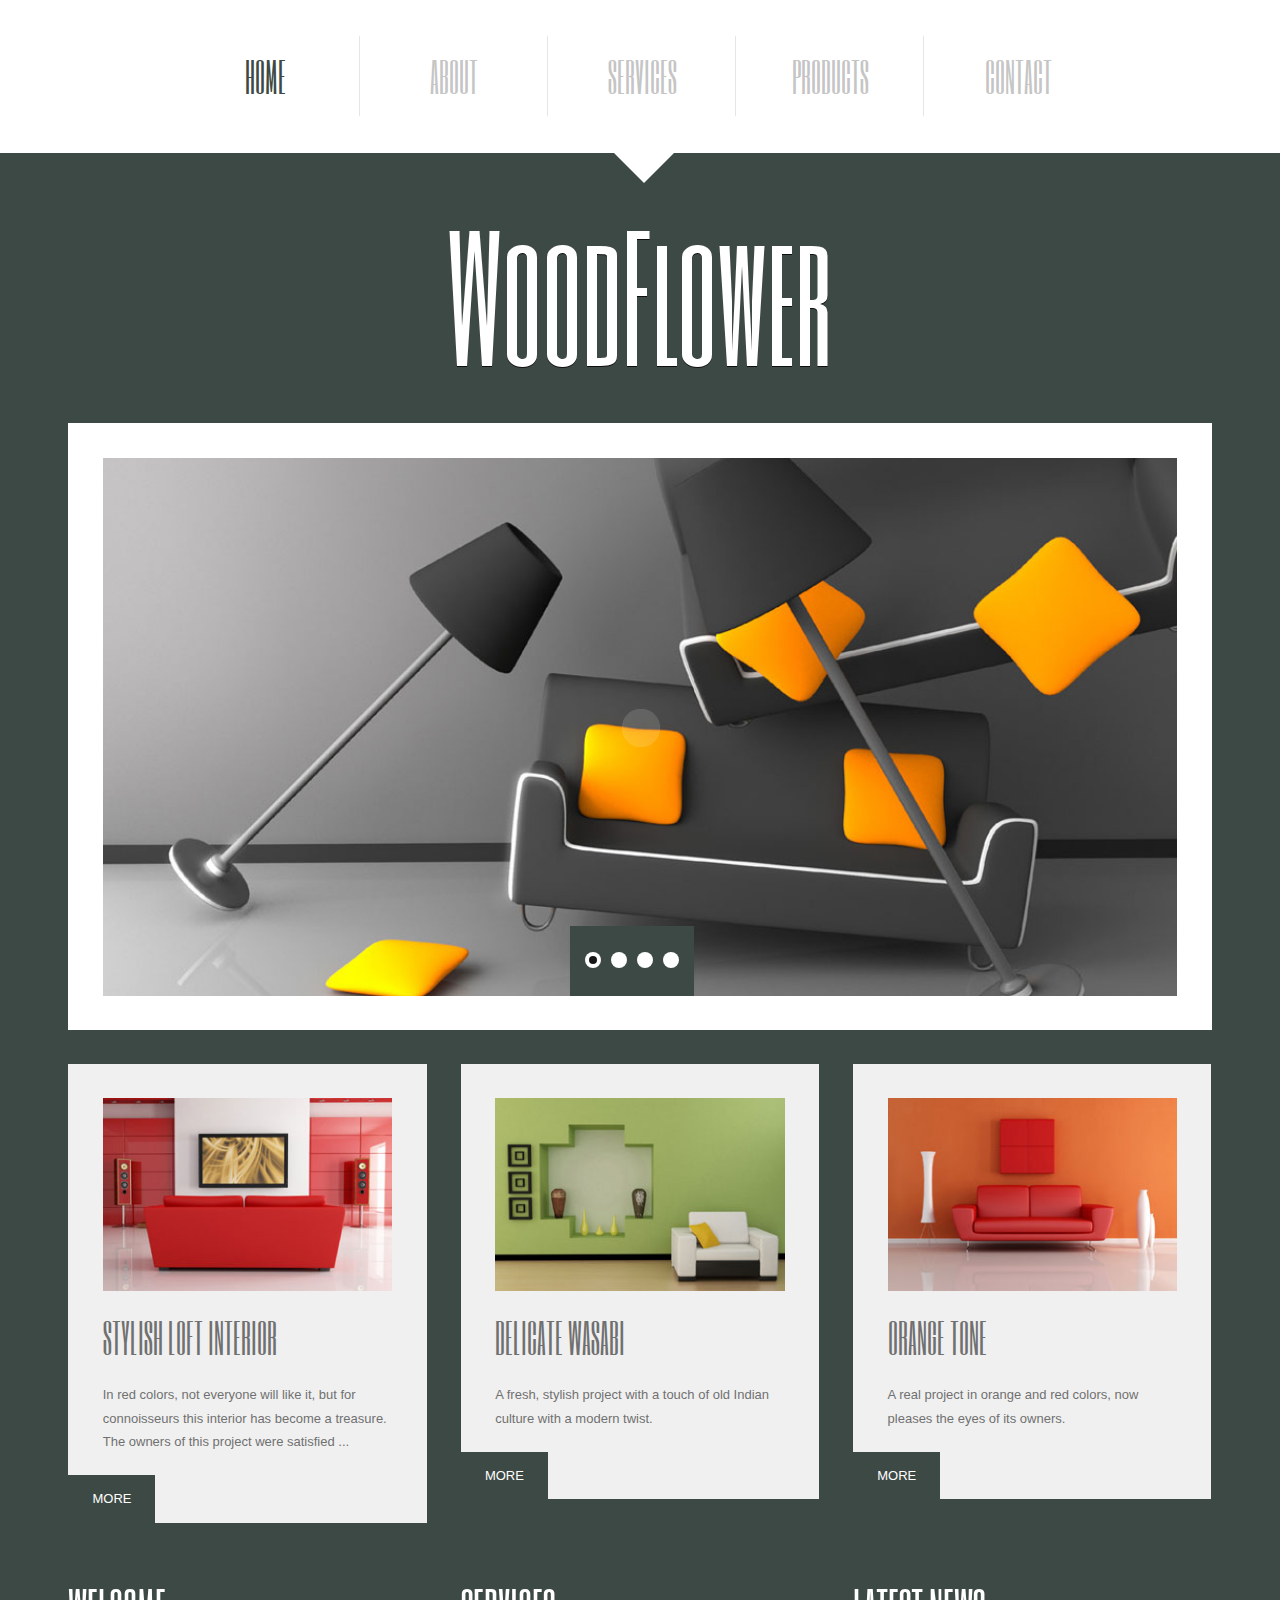
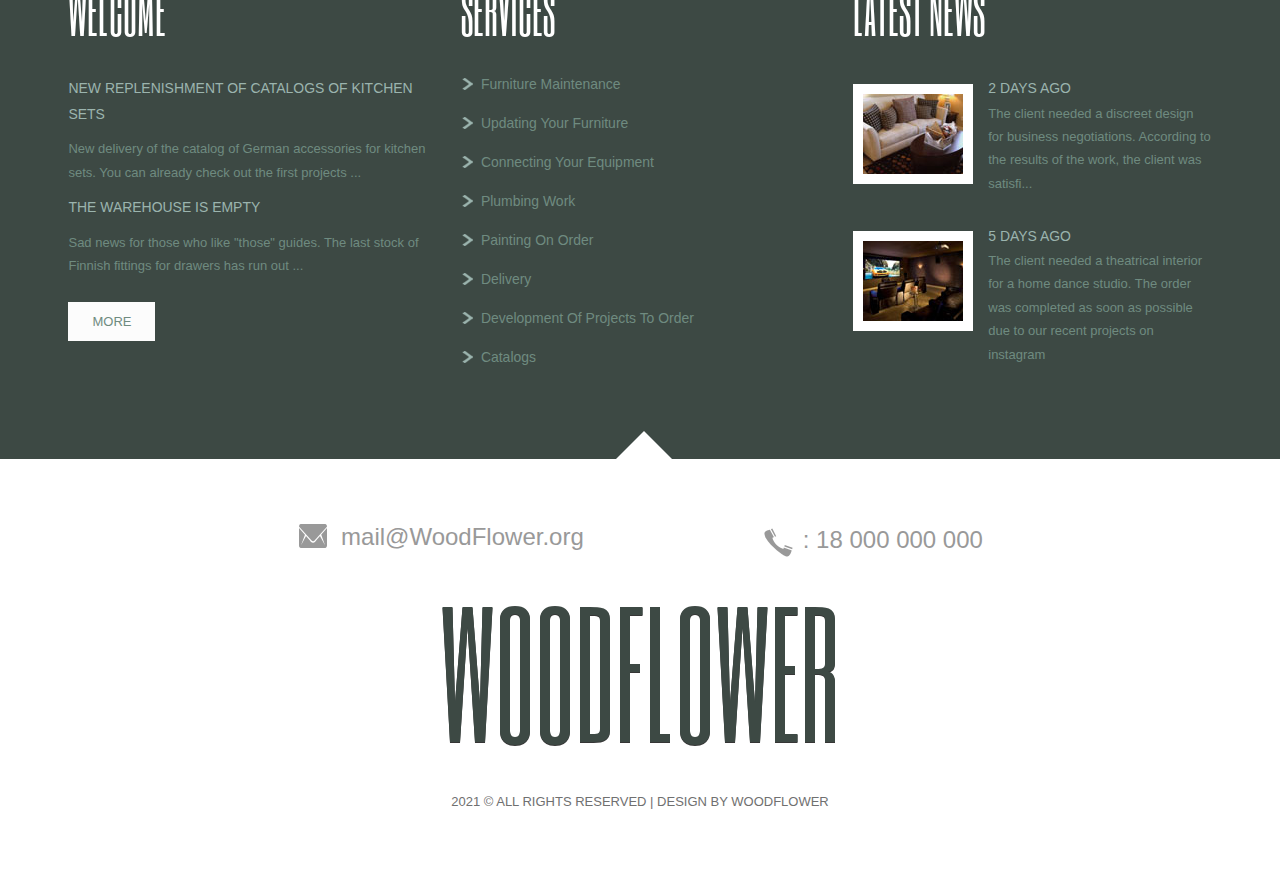
==== index.html @ 599bf4ba "this is first commit" ====
<!DOCTYPE HTML>
<html>
<head>
	<title>WoodFlower Limited</title>
	<meta http-equiv="Content-Type" content="text/html; charset=utf-8" />
<meta name="viewport" content="width=device-width, initial-scale=1, maximum-scale=1">
<link href='https://fonts.googleapis.com/css?family=Six+Caps' rel='stylesheet' type='text/css'>
<link href="style.css" rel="stylesheet" type="text/css" media="all" />
	<link href="camera.css" rel="stylesheet" type="text/css" media="all" />
	<script type='text/javascript' src='jquery.min.js'></script>
    <script type='text/javascript' src='jquery.mobile.customized.min.js'></script>
    <script type='text/javascript' src='jquery.easing.1.3.js'></script> 
    <script type='text/javascript' src='camera.min.js'></script> 
     <script>
		jQuery(function(){
			
			jQuery('#camera_wrap_1').camera({
				thumbnails: true
			});

			jQuery('#camera_wrap_2').camera({
				height: '400px',
				loader: 'bar',
				pagination: false,
				thumbnails: true
			});
		});
	 
	</script>
</head>
<body>
<div class="header_menu">
<div class="main_top">
<div class="wrap">
<div class="wrapper">
	<div class="cssmenu">
		<ul>
		   <li class="active"><a href="index.html"><span>Home</span></a></li>
		      <li><a href="about.html"><span>About</span></a></li>      
		   <li class="last"><a href="service.html"><span>Services</span></a></li>
		   <li class="last"><a href="product.html"><span>Products</span></a></li>
		   <li class="last"><a href="contact.html"><span>Contact</span></a></li>
		 <div class="clear"></div>
		 </ul>
	</div>
</div>
</div>
</div>
</div>
<div class="main">
<div class="wrap">
<div class="wrapper">
	<div class="logo">
		<h1><a href="index.html">WoodFlower</a></h1>
	</div>
	<div class="slider">
	<div class="fluid_container">
        <div class="camera_wrap camera_azure_skin" id="camera_wrap_1">
            <div data-thumb="slider1.jpg" data-src="slider1.jpg">
            </div>
            <div data-thumb="slider2.jpg" data-src="slider2.jpg">
            </div>
            <div data-thumb="slider3.jpg" data-src="slider3.jpg">
            </div>
            <div data-thumb="slider4.jpg" data-src="slider4.jpg">
            </div>            
             </div>
         <div class="clear"></div>
	</div>
	
	<div class="clear"></div>
	</div>
			<div class="grids_of_3">
				<div class="grid_1_of_3 images_1_of_3">
					  <img src="pic1.jpg">
					  <h3>Stylish loft interior </h3>
					  <p>In red colors, not everyone will like it, but for connoisseurs this interior has become a treasure. The owners of this project were satisfied ...</p>
				     <div class="button"><span><a href="details.html">More</a></span></div>
				</div>
				<div class="grid_1_of_3 images_1_of_3">
					  <img src="pic2.jpg">
					  <h3>Delicate wasabi</h3>
					  <p>A fresh, stylish project with a touch of old Indian culture with a modern twist.</p>
				     <div class="button"><span><a href="details.html">More</a></span></div>
				</div>
				<div class="grid_1_of_3 images_1_of_3">
					  <img src="pic3.jpg">
					  <h3>Orange tone </h3>
					  <p>A real project in orange and red colors, now pleases the eyes of its owners.</p>
				     <div class="button"><span><a href="details.html">More</a></span></div>
				</div>
				<div class="clear"></div>
			</div>
			<div class="cols_of_3">
				<div class="col_1_of_3 span_1_of_3">
					<h3>welcome</h3>
					<div class="text_s">
					<span>NEW REPLENISHMENT OF CATALOGS OF KITCHEN SETS</span>
					<p class="top">New delivery of the catalog of German accessories for kitchen sets. You can already check out the first projects ...</p>
					</div>
					<div class="text_s1">
					<span>THE WAREHOUSE IS EMPTY</span>
					<p class="top">Sad news for those who like "those" guides. The last stock of Finnish fittings for drawers has run out ...</p>
					</div>
					 <div class="read_more"><a href="details.html" class="btn">More</a></div>		
				</div>
				<div class="col_1_of_3 span_1_of_3">
					<h3>services</h3>
					<div class="text_nav">
						<ul>
							<li><a href="">Furniture maintenance</a></li>
							<li><a href="">Updating your furniture</a></li>
							<li><a href="">Connecting your equipment</a></li>
							<li><a href="">Plumbing work</a></li>
							<li><a href="">Painting on order</a></li>
							<li><a href="">Delivery</a></li>
							<li><a href="">Development of projects to order</a></li>
							<li><a href="">Catalogs</a></li>
					    </ul>
					</div>
				</div>
				<div class="col_1_of_3 span_1_of_3">
					<h3>latest news</h3>
					<div class="text_s">
					<div class="text_img">
					<a href=""><img src="art-pic1.jpg" alt=""></a>
					</div>
					<div class="text_para">
						<span>2 days ago</span>
						<p>The client needed a discreet design for business negotiations. According to the results of the work, the client was satisfi...</p>
					</div>
					<div class="clear"></div>
					</div>
					<div class="text_s">
					<div class="text_img">
					<a href=""><img src="art-pic2.jpg" alt=""></a>
					</div>
					<div class="text_para">
						<span>5 days ago</span>
						<p>The client needed a theatrical interior for a home dance studio. The order was completed as soon as possible due to our recent projects on instagram</p>
					</div>
					<div class="clear"></div>
					</div>
				</div>
				<div class="clear"></div>
			</div>
</div>
</div>
</div>
<div class="footer_bg">
<div class="main_top1">
<div class="wrap">
<div class="wrapper">
	<div class="footer">
		<ul class="f_nav">
			<li><a href="#">mail@WoodFlower.org</a></li>
		</ul>
		<div class="f_call">
			<h3>: 	18 000 000 000</h3>
		</div>
		<div class="clear"></div>
		<h2><a href="index.html">WoodFlower</a></h2>
		<div class="copy">
						<p class="w3-link">2021 © All Rights Reserved | Design by WoodFlower</p>

		</div>
	</div>
</div>
<div class="clear"></div>
</div>
</div>
</div>
</body>
</html>
---- style.css ----
html,body,div,span,applet,object,iframe,h1,h2,h3,h4,h5,h6,p,blockquote,pre,a,abbr,acronym,address,big,cite,code,del,dfn,em,img,ins,kbd,q,s,samp,small,strike,strong,sub,sup,tt,var,b,u,i,dl,dt,dd,ol,nav ul,nav li,fieldset,form,label,legend,table,caption,tbody,tfoot,thead,tr,th,td,article,aside,canvas,details,embed,figure,figcaption,footer,header,hgroup,menu,nav,output,ruby,section,summary,time,mark,audio,video{margin:0;padding:0;border:0;font-size:100%;font:inherit;vertical-align:baseline;}
article, aside, details, figcaption, figure,footer, header, hgroup, menu, nav, section {display: block;}
ol,ul{list-style:none;margin:0;padding:0;}
blockquote,q{quotes:none;}
blockquote:before,blockquote:after,q:before,q:after{content:'';content:none;}
table{border-collapse:collapse;border-spacing:0;}
a{text-decoration:none;}
.txt-rt{text-align:right;}
.txt-lt{text-align:left;}
.txt-center{text-align:center;}
.float-rt{float:right;}
.float-lt{float:left;}
.clear{clear:both;}
.pos-relative{position:relative;}
.pos-absolute{position:absolute;}
.vertical-base{	vertical-align:baseline;}
.vertical-top{	vertical-align:top;}
.underline{	padding-bottom:5px;	border-bottom: 1px solid #eee; margin:0 0 20px 0;}
nav.vertical ul li{	display:block;}
nav.horizontal ul li{	display: inline-block;}
img{max-width:100%;}

body {
	font-family: Arial, Geneva,Helvetica, sans-serif;
	font-size: 100%;
}
.wrap{
	margin:0 auto;
	width:80%;
}
.wrapper{
	padding: 3%;
}
h2.style{
	text-transform: uppercase;
	font-family: 'Six Caps', sans-serif;
	font-size: 2.5em;
	color: #707070;
}
.para {
	font-size: 0.8125em;
	line-height: 1.8em;
	color: #707070;
}
.header_menu{
 	background: #ffffff;
}
.cssmenu {
	text-align:center;
}
.cssmenu > ul > li {
  display:inline-block;
  position: relative;
  width: 16.3333%;
  border-right:1px solid #e1e6e9;
  margin-right: -4px;
}
.cssmenu > ul > li.active a{
	color:#3d4944;
}
.cssmenu > ul > li:nth-child(5){
	border-right:none;
}
.cssmenu > ul > li span img {
	vertical-align: middle;
}
.cssmenu > ul > li > a {
	text-transform: uppercase;
	display: block;
	font-family: 'Six Caps', sans-serif;
	font-size: 2.5em;
	color: #C5C5C5;
	padding: 14px 24px;
	-webkit-transition: color .15s;
	-moz-transition: color .15s;
	-o-transition: color .15s;
	transition: color .15s;
}
.cssmenu > ul > li > a:hover {
	-webkit-transition: 0.9s;
	-moz-transition: 0.9s;
	-o-transition: 0.9s;
	transition: 0.9s;
	color: #3d4944;
}
.main_top{
	position:relative;
}
.main_top:before{
	content: '';
	position: absolute;
	width: 0;
	height: 0;
	border: 30px solid #FFFFFF;
	border-bottom: 0 solid rgba(0, 0, 0, 0)!important;
	border-right: 30px solid rgba(0, 0, 0, 0)!important;
	border-left: 30px solid rgba(0, 0, 0, 0)!important;
	left: 48%;
	top: 100%;
}
.main{
	background:#3d4944;
}
.logo{
	text-align:center;
}
.logo h1 a{
	font-size: 10em;
	color: #ffffff;
	font-family: 'Six Caps', sans-serif;
	text-shadow: 0 1px 0 rgb(14, 14, 14);	
}
.slider{
	margin-top:2%;
	padding: 3%;
	background: #ffffff;
}
.grids_of_3{
	display: block;
}
.grid_1_of_3{
	float:left;
	margin:3% 0 3% 3%;
	background: #F0F0F0;
	position: relative;
}
.grid_1_of_3:first-child { 
	margin-left: 0; 
} 
.images_1_of_3 {
	width: 25.333333%;
	padding:3%; 
}
.images_1_of_3  img {
	max-width:100%;
	display:block;
}
.images_1_of_3  h3{
	text-transform: uppercase;
	font-family: 'Six Caps', sans-serif;
	font-size: 2.5em;
	color: #707070;
	margin: 0.5em 0;
}
.images_1_of_3  p  {
	font-size:0.8125em;
	line-height: 1.8em; 	
	color: #707070;
}
.images_1_of_3 .button{
	display: block;
	margin-top: 12%;
}
.images_1_of_3 .button a{
	background: #3d4944;
	position: absolute;
	bottom: 0;
	left:0;
	padding: 12px 24px;
	text-transform: uppercase;
	letter-spacing: 0px;
	font-size: 0.8125em;
	color:#ffffff;
	line-height:1.8em;
	-webkit-transition: all 0.3s;
	-moz-transition: all 0.3s;
	-o-transition: all 0.3s;
	transition: all 0.3s;	
}
.images_1_of_3 .button a:hover{
	background: #38423E;
	text-decoration:none; 
}

.cols_of_3{
	padding-bottom: 4%;
}
.col_1_of_3{
	display: block;
	float:left;
	margin-left: 3%;
}
.col_1_of_3:first-child { margin-left: 0; }
.span_1_of_3 {
	width: 31.333333%;
}
.span_1_of_3  h3{
	text-transform: uppercase;
	font-family: 'Six Caps', sans-serif;
	font-size: 3.5em;
	color: #FFFFFF;
	margin: 0.3em 0;
}
.span_1_of_3 span{
	font-size: 0.8725em;
	line-height: 1.8em;
	color: #9BB4AE;
	text-transform:uppercase;
}
.span_1_of_3  p  {
	font-size: 0.8125em;
	line-height: 1.8em;
	color: #6F8B80;
}
.span_1_of_3 p.top{
	margin-top: 3%;
}
.text_s {
	margin-top: 8%;
}
.text_s1{
	margin-top: 3%;
}
.text_nav{
	margin-top: 3%;
}
.text_nav ul li:before{
	vertical-align: middle;
	content: url('marker.png');
	display: inline-block;
	margin: 1px 8px 0 0;
}
.text_nav ul li a{
	font-size: 0.8725em;
	line-height: 2.8em;
	color: #6F8B80;
	text-transform: capitalize;
}
.text_nav ul li a:hover{
	color: #9BB4AE;
}
.text_img{
	float: left;
	width: 30.33333%;
	margin: 2% 3% 0 0;
}
.text_para{
	float: right;
	width: 62.33333%;
}
.text_img img{
	padding: 10px;
	background: #ffffff;
}
.text_img img:hover{
	-webkit-transition: all 0.3s;
	-moz-transition: all 0.3s;
	-o-transition: all 0.3s;
	transition: all 0.3s;
	background: #9BB4AE;
}
.read_more {
	display: inline-block;
	margin-top: 2em;
}
.btn{
	background: #FCFCFC;
	padding: 12px 24px;
	text-transform: uppercase;
	letter-spacing: 0px;
	font-size: 0.8125em;
	color: #6F8B80;
	line-height: 1.8em;
}
.btn:hover{
	-webkit-transition: all 0.3s;
	-moz-transition: all 0.3s;
	-o-transition: all 0.3s;
	transition: all 0.3s;
	background:#6F8B80;
	color: #ffffff;
}
.btn1{
	background:#6F8B80;
	padding: 12px 24px;
	text-transform: uppercase;
	letter-spacing: 0px;
	font-size: 0.8125em;
	color: #ffffff;
	line-height: 1.8em;
}
.btn1:hover{
	-webkit-transition: all 0.3s;
	-moz-transition: all 0.3s;
	-o-transition: all 0.3s;
	transition: all 0.3s;
	background: #5A6D65;
	color: #ffffff;
}
.footer_bg{
	background: #ffffff;
}
.main_top1{
	position:relative;
}
.main_top1:before{
	content: '';
	position: absolute;
	width: 0;
	height: 0;
	border: 30px solid #FFFFFF;
	border-top: 0px solid rgba(0, 0, 0, 0)!important;
	border-right: 30px solid rgba(0, 0, 0, 0)!important;
	border-left: 30px solid rgba(0, 0, 0, 0)!important;
	left: 48%;
	top: -7%;
}
.footer{
	width: 60%;
	margin: 0 auto;
	text-align:center;
	padding: 2% 0;
}
.f_nav{
	float: left;
}
.f_nav li{
	display: inline-flex;
}
.f_nav li:before{
	vertical-align: middle;
	content: url('mail.png');
	margin: 1px 8px 0 0;
}
.f_nav li a{
	padding: 4px;
	font-size: 1.5em;
	color: #999999;
	display: block;
}
.f_nav li a:hover{
	color:#3d4944;
	-webkit-transition: 0.9s;
	-moz-transition: 0.9s;
	-o-transition: 0.9s;
	transition: 0.9s;
}
.f_call{
	float: right;
}
.f_call h3:before{
	display: inline-block;
	vertical-align: middle;
	content: url('call.png');
	margin: 8px 8px 0 0;
}
.f_call h3 {
	font-size:1.5em;
	color: #999999;
	text-transform: uppercase;
}
.footer h2 a{
	font-family: 'Six Caps', sans-serif;
	font-size: 10em;
	color:#3d4944;
	letter-spacing: -0px;
	text-transform: uppercase;
	text-shadow: 0 1px 0 #363636;
}
.footer h2 a:hover{
	color: #282E2C;
	-webkit-transition: 0.9s;
	-moz-transition: 0.9s;
	-o-transition: 0.9s;
	transition: 0.9s;
}
.copy{
	margin-top: 2%;
}
.copy p{
	line-height:1.8em;
	color: #707070;
	font-size: 0.8125em;
	text-transform: uppercase;
}
.copy p a{
	color:#3d4944;
}
.copy p a:hover{
	color: #707070;
	-webkit-transition: 0.9s;
	-moz-transition: 0.9s;
	-o-transition: 0.9s;
	transition: 0.9s;
}
.main1 {
	background: #ffffff;
	padding: 3%;
	margin-bottom: 3%;
}
.about{
	margin-top: 2%;
}
.cont-grid {
	float: left;
	width: 61.33%;
	margin-left: 2.33%;
}
.cont-grid span{
	font-size: 1.5em;
	color: #6F8B80;
	text-transform: capitalize;
}
.abt-para p{
	margin-top: 2%;
}
.cont-grid-img{
	width: 36.33%;
	float:left;
}
.about-p{
	margin-top:20px;
}
.ser-main{
	float: left;
}
.ser-grid{
	float:right;
}
.ser-grid-list:nth-last-child(2){
	margin-right: 0;
}
.ser-grid-list{
	float: left;
	width: 21.33333%;
	margin-right: 4%;
}
.ser-grid-list h5{
	font-size: 1.5em;
	color: #6F8B80;
	text-transform: capitalize;
}
.ser-grid-list img{
	margin-top:15px;
}
.ser-grid-list p{
	margin: 8% 0 0;
}
.ser-para {
	margin: 2% 0;
}
.image.group{
	margin-top: 3%;
}
.grid {
	display: block;
	float:left;
	margin-left: 3%;
}
.grid:first-child { margin-left: 0; }

.images_3_of_1 {
	width:30.33333%;
}
.span_2_of_3{
	padding:0;
	width: 66.33333%;
}
.images_3_of_1  img {
	max-width:100%;
	display:block;
}
.span_2_of_3  p  {
	padding:0.3em 0;
}
.col{
	display: block;
}
.contact_info{
	float: left;
	width: 60.33333%;
}
.company_address {
	float: right;
	margin-left: 4%;
	width: 35.3333%;
}
.col.span_1_of_2 h2{
	margin-bottom: 4%;
}
.contact-form{
	position:relative;
	margin-top: 2%;
}
.contact-form div{
	padding:5px 0;
}
.contact-form span{
	color:#777777;
	display:block;
	font-size: 0.8725em;
	padding-bottom:5px;
}
.company_address p{
	padding:2px 0;
	color: #707070;
	font-size: 0.8725em;
	line-height: 1.8em;
}
.company_address p span{
	color:#3d4944;
	cursor:pointer;
}
.company_address p span:hover{
	color: #707070;
	-webkit-transition:0.5s;
	-moz-transition:0.5s;
	-o-transition:0.5s;
	transition:0.5s;
}
.map{
	margin: 2% 0;
}
.contact-form input[type="text"],.contact-form textarea{
	font-family: Arial, Geneva,Helvetica, sans-serif;
	font-size:0.8725em;
	color: #555;
	padding: 8px;
	display: block;
	width: 98%;
	background: #FFFFFF;
	border: 1px solid #E0E0E0;
	outline: none;
	-webkit-appearance: none;
}
.contact-form textarea{
	resize:none;
	height:120px;		
}
.contact-form input[type="text"]:focus,.contact-form textarea:focus{
	-webkit-transition: 0.9s;
	-o-transition: 0.9s;
	-moz-transition: 0.9s;
	transition: 0.9s;
	border: 1px solid rgba(117, 95, 165, 0.05);
	box-shadow: 0px 1px 4px #C2C2C2;
	-webkit-box-shadow: 0px 1px 4px #C2C2C2;
	-moz-box-shadow:0px 1px 2px #B2A4D3;
	-o-box-shadow:0px 1px 4px #C2C2C2;
}
.contact-form input[type="submit"]{
	cursor:pointer;
	background: #6F8B80;
	padding: 12px 24px;
	text-transform: uppercase;
	font-size: 0.8125em;
	color: #ffffff;
	line-height: 1.8em;
	letter-spacing:1px;
	outline: none;	
	border: none;
	-webkit-appearance: none;
}
.contact-form input[type="submit"]:hover{
	-webkit-transition: all 0.3s;
	-moz-transition: all 0.3s;
	-o-transition: all 0.3s;
	transition: all 0.3s;
	background: #5A6D65;
	color: #ffffff;
}
.det_pic{
	margin:2% 0;
}
.page{
	padding:10% 0;
	text-align:center;
}
.page h3{
	font-size: 12em;
	color: #3d4944;
}
@media only screen and (max-width: 1280px) {
	.wrap{
		width:95%;
	}
}
@media only screen and (max-width: 1024px) {
	.wrap{
		width:95%;
	}
	.images_1_of_3 h3 {
		font-size: 2em;
	}
	.span_1_of_3 h3 {
		font-size: 2em;
	}
	.text_img img {
		padding: 5px;
	}
}
@media only screen and (max-width: 800px) {
	.wrap{
		width:95%;
	}
	.images_1_of_3 {
		width: 94.333333%;
	}
	.span_1_of_3 {
		width: 99.333333%;
	}
	.col_1_of_3 {
		margin-left: 0%;
	}
	.grid_1_of_3 {
		margin: 3% 0 3% 0%;
	}
	.text_s {
		margin-top: 0%;
	}
	.text_img {
		float: left;
		width: 16.33333%;
		margin: 1% 3% 0 0;
	}
	.text_para {
		width: 80.33333%;
	}
	.cssmenu > ul > li a{
		padding:8px 16px;
	}
}
@media only screen and (max-width: 640px){
	.wrap{
		width:95%;
	}
	.cont-grid-img {
		width: 100%;
	}
	.cont-grid {
		width: 100%;
		margin-left: 0%;
	}
	.ser-grid-list {
		width: 44.33333%;
		margin-bottom: 4%;
	}
	.cssmenu > ul > li {
		width: 16.3333%;
		margin-right: 0px;
	}
	.cssmenu > ul > li a{
		font-size:0.8975em;
		padding:8px 0px;
		font-family: Arial, Geneva,Helvetica, sans-serif;
	}
}
@media only screen and (max-width: 480px) {
	.wrap{
		width:95%;
	}
	.company_address {
		float: none;
		margin-left: 0;
		width: 99.3333%;
	}
	.contact_info {
		float: none;
		width: 100%;
	}
	.contact-form input[type="text"], .contact-form textarea {
		width: 94%;
	}
	.logo h1 a {
		font-size: 8em;
	}
	.footer h2 a {
		font-size: 6em;
	}
	.cssmenu > ul > li a{
		font-size:0.8725em;
		padding:8px 0px;
		text-transform: capitalize;
	}
}
@media only screen and (max-width: 320px) {
	.wrap{
		width:95%;
	}
	.cssmenu {
		text-align:left;
	}
	.footer {
		width:100%;
		margin: 0;
		text-align: left;
		padding: 0% 0;
	}
	.logo h1 a {
		font-size: 6em;
	}
	.footer h2 a {
		font-size: 4em;
	}
}
---- camera.css ----
.camera_wrap a, .camera_wrap img, 
.camera_wrap ol, .camera_wrap ul, .camera_wrap li,
.camera_wrap table, .camera_wrap tbody, .camera_wrap tfoot, .camera_wrap thead, .camera_wrap tr, .camera_wrap th, .camera_wrap td
.camera_thumbs_wrap a, .camera_thumbs_wrap img, 
.camera_thumbs_wrap ol, .camera_thumbs_wrap ul, .camera_thumbs_wrap li,
.camera_thumbs_wrap table, .camera_thumbs_wrap tbody, .camera_thumbs_wrap tfoot, .camera_thumbs_wrap thead, .camera_thumbs_wrap tr, .camera_thumbs_wrap th, .camera_thumbs_wrap td {
	background: none;
	border: 0;
	font: inherit;
	font-size: 100%;
	margin: 0;
	padding: 0;
	vertical-align: baseline;
	list-style: none
}
.camera_wrap {
	display: none;
	float: left;
	position: relative;
	z-index: 0;
}
.camera_wrap img {
	max-width: none!important;
}
.camera_fakehover {
	height: 100%;
	min-height: 60px;
	position: relative;
	width: 100%;
	z-index: 1;
}
.camera_wrap {
	width: 100%;
}
.camera_src {
	display: none;
}
.cameraCont, .cameraContents {
	height: 100%;
	position: relative;
	width: 100%;
	z-index: 1;
}
.cameraSlide {
	bottom: 0;
	left: 0;
	position: absolute;
	right: 0;
	top: 0;
	width: 100%;
}
.cameraContent {
	bottom: 0;
	display: none;
	left: 0;
	position: absolute;
	right: 0;
	top: 0;
	width: 100%;
}
.camera_target {
	bottom: 0;
	height: 100%;
	left: 0;
	overflow: hidden;
	position: absolute;
	right: 0;
	text-align: left;
	top: 0;
	width: 100%;
	z-index: 0;
}
.camera_overlayer {
	bottom: 0;
	height: 100%;
	left: 0;
	overflow: hidden;
	position: absolute;
	right: 0;
	top: 0;
	width: 100%;
	z-index: 0;
}
.camera_target_content {
	bottom: 0;
	left: 0;
	overflow: hidden;
	position: absolute;
	right: 0;
	top: 0;
	z-index: 2;
}
.camera_target_content .camera_link {
	display: block;
	height: 100%;
	text-decoration: none;
}
.camera_loader {
    background: #fff url(camera-loader.gif) no-repeat center;
	background: rgba(255, 255, 255, 0.9) url(camera-loader.gif) no-repeat center;
	border: 1px solid #ffffff;
	-webkit-border-radius: 18px;
	-moz-border-radius: 18px;
	border-radius: 18px;
	height: 36px;
	left: 50%;
	overflow: hidden;
	position: absolute;
	margin: -18px 0 0 -18px;
	top: 50%;
	width: 36px;
	z-index: 3;
}
.camera_bar {
	bottom: 0;
	left: 0;
	overflow: hidden;
	position: absolute;
	right: 0;
	top: 0;
	z-index: 3;
}
.camera_thumbs_wrap.camera_left .camera_bar, .camera_thumbs_wrap.camera_right .camera_bar {
	height: 100%;
	position: absolute;
	width: auto;
}
.camera_thumbs_wrap.camera_bottom .camera_bar, .camera_thumbs_wrap.camera_top .camera_bar {
	height: auto;
	position: absolute;
	width: 100%;
}
.camera_nav_cont {
	height: 65px;
	overflow: hidden;
	position: fixed;
	right: 9px;
	top: 15px;
	width: 120px;
	z-index: 4;
}
.camera_caption {
	bottom: 0;
	display: block;
	position: absolute;
	width: 34%;
	right: 0;
	top: 0;
	bottom: 4%;
}
.camera_caption > div {
	padding: 10px 20px;
}
.camerarelative {
	overflow: hidden;
	position: relative;
}
.imgFake {
	cursor: pointer;
}
.camera_prevThumbs {
	bottom: 4px;
	cursor: pointer;
	left: 0;
	position: absolute;
	top: 4px;
	visibility: hidden;
	width: 30px;
	z-index: 10;
}
.camera_prevThumbs div {
	background: url(camera_skins.png) no-repeat -160px 0;
	display: block;
	height: 40px;
	margin-top: -20px;
	position: absolute;
	top: 50%;
	width: 30px;
}
.camera_nextThumbs {
	bottom: 4px;
	cursor: pointer;
	position: absolute;
	right: 0;
	top: 4px;
	visibility: hidden;
	width: 30px;
	z-index: 10;
}
.camera_nextThumbs div {
	background: url(camera_skins.png) no-repeat -190px 0;
	display: block;
	height: 40px;
	margin-top: -20px;
	position: absolute;
	top: 50%;
	width: 30px;
}
.camera_command_wrap .hideNav {
	display: none;
}
.camera_command_wrap {
	left: 0;
	position: relative;
	right:0;
	z-index: 4;
}
.camera_wrap .camera_pag .camera_pag_ul {
	position: absolute;
	right: 45%;
	background: #3d4944;
	z-index: 99;
	bottom: 0%;
	padding: 6px 10px 4px;
}
.camera_wrap .camera_pag .camera_pag_ul li {
	-webkit-border-radius: 8px;
	-moz-border-radius: 8px;
	border-radius: 8px;
	cursor: pointer;
	display: inline-block;
	height: 16px;
	margin: 20px 5px;
	position: relative;
	text-align: left;
	text-indent: -9999px;
	width: 16px;
}
.camera_commands_emboss .camera_pag .camera_pag_ul li {
	-moz-box-shadow:
		0px 1px 0px rgba(255,255,255,1),
		inset 0px 1px 1px rgba(0,0,0,0.2);
	-webkit-box-shadow:
		0px 1px 0px rgba(255,255,255,1),
		inset 0px 1px 1px rgba(0,0,0,0.2);
	box-shadow:
		0px 1px 0px rgba(255,255,255,1),
		inset 0px 1px 1px rgba(0,0,0,0.2);
}
.camera_wrap .camera_pag .camera_pag_ul li > span {
	-webkit-border-radius: 5px;
	-moz-border-radius: 5px;
	border-radius: 5px;
	height: 8px;
	left: 4px;
	overflow: hidden;
	position: absolute;
	top: 4px;
	width: 8px;
}
.camera_commands_emboss .camera_pag .camera_pag_ul li:hover > span {
	-moz-box-shadow:
		0px 1px 0px rgba(255,255,255,1),
		inset 0px 1px 1px rgba(0,0,0,0.2);
	-webkit-box-shadow:
		0px 1px 0px rgba(255,255,255,1),
		inset 0px 1px 1px rgba(0,0,0,0.2);
	box-shadow:
		0px 1px 0px rgba(255,255,255,1),
		inset 0px 1px 1px rgba(0,0,0,0.2);
}
.camera_wrap .camera_pag .camera_pag_ul li.cameracurrent > span {
	-moz-box-shadow: 0;
	-webkit-box-shadow: 0;
	box-shadow: 0;
}
.camera_pag_ul li img {
	display: none;
	position: absolute;
}
.camera_pag_ul .thumb_arrow {
    border-left: 4px solid transparent;
    border-right: 4px solid transparent;
    border-top: 4px solid;
	top: 0;
	left: 50%;
	margin-left: -4px;
	position: absolute;
}
.camera_prev, .camera_next, .camera_commands {
	display: none;
}
.camera_prev {
	left: 0;
}
.camera_prev > span {
}
.camera_next {
	right: 0;
}
.camera_next > span {

}
.camera_commands {
	right: 41px;
}
.camera_commands > .camera_play {

}
.camera_commands > .camera_stop {

}
.camera_wrap .camera_pag .camera_pag_ul li {
	-webkit-border-radius: 8px;
	-moz-border-radius: 8px;
	border-radius: 8px;
	cursor: pointer;
	display: inline-block;
	height: 16px;
	margin: 20px 5px;
	position: relative;
	text-indent: -9999px;
	width: 16px;
}
.camera_thumbs_cont {
	-webkit-border-bottom-right-radius: 4px;
	-webkit-border-bottom-left-radius: 4px;
	-moz-border-radius-bottomright: 4px;
	-moz-border-radius-bottomleft: 4px;
	border-bottom-right-radius: 4px;
	border-bottom-left-radius: 4px;
	overflow: hidden;
	position: relative;
	width: 100%;
}
.camera_commands_emboss .camera_thumbs_cont {
	-moz-box-shadow:
		0px 1px 0px rgba(255,255,255,1),
		inset 0px 1px 1px rgba(0,0,0,0.2);
	-webkit-box-shadow:
		0px 1px 0px rgba(255,255,255,1),
		inset 0px 1px 1px rgba(0,0,0,0.2);
	box-shadow:
		0px 1px 0px rgba(255,255,255,1),
		inset 0px 1px 1px rgba(0,0,0,0.2);
}
.camera_thumbs_cont > div {
	float: left;
	width: 100%;
}
.camera_thumbs_cont ul {
	overflow: hidden;
	padding: 3px 4px 8px;
	position: relative;
	text-align: center;
}
.camera_thumbs_cont ul li {
	display: inline;
	padding: 0 4px;
}
.camera_thumbs_cont ul li > img {
	border: 1px solid;
	cursor: pointer;
	margin-top: 5px;
	vertical-align:bottom;
}
.camera_clear {
	display: block;
	clear: both;
}
.showIt {
	display: none;
}
.camera_clear {
	clear: both;
	display: block;
	height: 1px;
	margin: -1px 0 25px;
	position: relative;
}

.pattern_1 .camera_overlayer {
	background: url(overlay1.png) repeat;
}
.pattern_2 .camera_overlayer {
	background: url(overlay2.png) repeat;
}
.pattern_3 .camera_overlayer {
	background: url(overlay3.png) repeat;
}
.pattern_4 .camera_overlayer {
	background: url(overlay4.png) repeat;
}
.pattern_5 .camera_overlayer {
	background: url(overlay5.png) repeat;
}
.pattern_6 .camera_overlayer {
	background: url(overlay6.png) repeat;
}
.pattern_7 .camera_overlayer {
	background: url(overlay7.png) repeat;
}
.pattern_8 .camera_overlayer {
	background: url(overlay8.png) repeat;
}
.pattern_9 .camera_overlayer {
	background: url(overlay9.png) repeat;
}
.pattern_10 .camera_overlayer {
	background: url(overlay10.png) repeat;
}
.camera_caption {
	color: #fff;
}
.camera_caption > div {
	background: #000;
	background: rgba(0, 0, 0, 0.8);
}
.camera_wrap .camera_pag .camera_pag_ul li {
	background: #b7b7b7;
}
.camera_wrap .camera_pag .camera_pag_ul li:hover > span {
	background: #636363;
}
.camera_wrap .camera_pag .camera_pag_ul li.cameracurrent > span {
	background: #161616;
}
.camera_pag_ul li img {
	border: 4px solid #e6e6e6;
	-moz-box-shadow: 0px 3px 6px rgba(0,0,0,.5);
	-webkit-box-shadow: 0px 3px 6px rgba(0,0,0,.5);
	box-shadow: 0px 3px 6px rgba(0,0,0,.5);
}
.camera_pag_ul .thumb_arrow {
    border-top-color: #e6e6e6;
}
.camera_prevThumbs, .camera_nextThumbs, .camera_prev, .camera_next, .camera_commands, .camera_thumbs_cont {
	background: #CEDB32;
}
.camera_wrap .camera_pag .camera_pag_ul li {
	background: #ffffff;
}
.camera_thumbs_cont ul li > img {
	border-color: 1px solid #000;
}
.camera_amber_skin .camera_prevThumbs div {
	background-position: -160px -160px;
}
.camera_amber_skin .camera_nextThumbs div {
	background-position: -190px -160px;
}
.camera_amber_skin .camera_prev > span {
	background-position: 0 -160px;
}
.camera_amber_skin .camera_next > span {
	background-position: -40px -160px;
}
.camera_amber_skin .camera_commands > .camera_play {
	background-position: -80px -160px;
}
.camera_amber_skin .camera_commands > .camera_stop {
	background-position: -120px -160px;
}
.camera_ash_skin .camera_prevThumbs div {
	background-position: -160px -200px;
}
.camera_ash_skin .camera_nextThumbs div {
	background-position: -190px -200px;
}
.camera_ash_skin .camera_prev > span {
	background-position: 0 -200px;
}
.camera_ash_skin .camera_next > span {
	background-position: -40px -200px;
}
.camera_ash_skin .camera_commands > .camera_play {
	background-position: -80px -200px;
}
.camera_ash_skin .camera_commands > .camera_stop {
	background-position: -120px -200px;
}
.camera_azure_skin .camera_prevThumbs div {
	background-position: -160px -240px;
}
.camera_azure_skin .camera_nextThumbs div {
	background-position: -190px -240px;
}
.camera_azure_skin .camera_prev > span {
	background-position: 0 -40px;
}
.camera_azure_skin .camera_next > span {
	background-position: -40px -40px;
}
.camera_azure_skin .camera_commands > .camera_play {
	background-position: -80px -240px;
}
.camera_azure_skin .camera_commands > .camera_stop {
	background-position: -120px -40px;
}
.camera_beige_skin .camera_prevThumbs div {
	background-position: -160px -120px;
}
.camera_beige_skin .camera_nextThumbs div {
	background-position: -190px -120px;
}
.camera_beige_skin .camera_prev > span {
	background-position: 0 -120px;
}
.camera_beige_skin .camera_next > span {
	background-position: -40px -120px;
}
.camera_beige_skin .camera_commands > .camera_play {
	background-position: -80px -120px;
}
.camera_beige_skin .camera_commands > .camera_stop {
	background-position: -120px -120px;
}
.camera_black_skin .camera_prevThumbs div {
	background-position: -160px -40px;
}
.camera_black_skin .camera_nextThumbs div {
	background-position: -190px -40px;
}
.camera_black_skin .camera_prev > span {
	background-position: 0 -40px;
}
.camera_black_skin .camera_next > span {
	background-position: -40px -40px;
}
.camera_black_skin .camera_commands > .camera_play {
	background-position: -80px -40px;
}
.camera_black_skin .camera_commands > .camera_stop {
	background-position: -120px -40px;
}
.camera_blue_skin .camera_prevThumbs div {
	background-position: -160px -280px;
}
.camera_blue_skin .camera_nextThumbs div {
	background-position: -190px -280px;
}
.camera_blue_skin .camera_prev > span {
	background-position: 0 -280px;
}
.camera_blue_skin .camera_next > span {
	background-position: -40px -280px;
}
.camera_blue_skin .camera_commands > .camera_play {
	background-position: -80px -280px;
}
.camera_blue_skin .camera_commands > .camera_stop {
	background-position: -120px -280px;
}
.camera_brown_skin .camera_prevThumbs div {
	background-position: -160px -320px;
}
.camera_brown_skin .camera_nextThumbs div {
	background-position: -190px -320px;
}
.camera_brown_skin .camera_prev > span {
	background-position: 0 -320px;
}
.camera_brown_skin .camera_next > span {
	background-position: -40px -320px;
}
.camera_brown_skin .camera_commands > .camera_play {
	background-position: -80px -320px;
}
.camera_brown_skin .camera_commands > .camera_stop {
	background-position: -120px -320px;
}
.camera_burgundy_skin .camera_prevThumbs div {
	background-position: -160px -360px;
}
.camera_burgundy_skin .camera_nextThumbs div {
	background-position: -190px -360px;
}
.camera_burgundy_skin .camera_prev > span {
	background-position: 0 -360px;
}
.camera_burgundy_skin .camera_next > span {
	background-position: -40px -360px;
}
.camera_burgundy_skin .camera_commands > .camera_play {
	background-position: -80px -360px;
}
.camera_burgundy_skin .camera_commands > .camera_stop {
	background-position: -120px -360px;
}
.camera_charcoal_skin .camera_prevThumbs div {
	background-position: -160px -400px;
}
.camera_charcoal_skin .camera_nextThumbs div {
	background-position: -190px -400px;
}
.camera_charcoal_skin .camera_prev > span {
	background-position: 0 -400px;
}
.camera_charcoal_skin .camera_next > span {
	background-position: -40px -400px;
}
.camera_charcoal_skin .camera_commands > .camera_play {
	background-position: -80px -400px;
}
.camera_charcoal_skin .camera_commands > .camera_stop {
	background-position: -120px -400px;
}
.camera_chocolate_skin .camera_prevThumbs div {
	background-position: -160px -440px;
}
.camera_chocolate_skin .camera_nextThumbs div {
	background-position: -190px -440px;
}
.camera_chocolate_skin .camera_prev > span {
	background-position: 0 -440px;
}
.camera_chocolate_skin .camera_next > span {
	background-position: -40px -440px;
}
.camera_chocolate_skin .camera_commands > .camera_play {
	background-position: -80px -440px;
}
.camera_chocolate_skin .camera_commands > .camera_stop {
	background-position: -120px -440px	;
}
.camera_coffee_skin .camera_prevThumbs div {
	background-position: -160px -480px;
}
.camera_coffee_skin .camera_nextThumbs div {
	background-position: -190px -480px;
}
.camera_coffee_skin .camera_prev > span {
	background-position: 0 -480px;
}
.camera_coffee_skin .camera_next > span {
	background-position: -40px -480px;
}
.camera_coffee_skin .camera_commands > .camera_play {
	background-position: -80px -480px;
}
.camera_coffee_skin .camera_commands > .camera_stop {
	background-position: -120px -480px	;
}
.camera_cyan_skin .camera_prevThumbs div {
	background-position: -160px -520px;
}
.camera_cyan_skin .camera_nextThumbs div {
	background-position: -190px -520px;
}
.camera_cyan_skin .camera_prev > span {
	background-position: 0 -520px;
}
.camera_cyan_skin .camera_next > span {
	background-position: -40px -520px;
}
.camera_cyan_skin .camera_commands > .camera_play {
	background-position: -80px -520px;
}
.camera_cyan_skin .camera_commands > .camera_stop {
	background-position: -120px -520px	;
}
.camera_fuchsia_skin .camera_prevThumbs div {
	background-position: -160px -560px;
}
.camera_fuchsia_skin .camera_nextThumbs div {
	background-position: -190px -560px;
}
.camera_fuchsia_skin .camera_prev > span {
	background-position: 0 -560px;
}
.camera_fuchsia_skin .camera_next > span {
	background-position: -40px -560px;
}
.camera_fuchsia_skin .camera_commands > .camera_play {
	background-position: -80px -560px;
}
.camera_fuchsia_skin .camera_commands > .camera_stop {
	background-position: -120px -560px	;
}
.camera_gold_skin .camera_prevThumbs div {
	background-position: -160px -600px;
}
.camera_gold_skin .camera_nextThumbs div {
	background-position: -190px -600px;
}
.camera_gold_skin .camera_prev > span {
	background-position: 0 -600px;
}
.camera_gold_skin .camera_next > span {
	background-position: -40px -600px;
}
.camera_gold_skin .camera_commands > .camera_play {
	background-position: -80px -600px;
}
.camera_gold_skin .camera_commands > .camera_stop {
	background-position: -120px -600px	;
}
.camera_green_skin .camera_prevThumbs div {
	background-position: -160px -640px;
}
.camera_green_skin .camera_nextThumbs div {
	background-position: -190px -640px;
}
.camera_green_skin .camera_prev > span {
	background-position: 0 -640px;
}
.camera_green_skin .camera_next > span {
	background-position: -40px -640px;
}
.camera_green_skin .camera_commands > .camera_play {
	background-position: -80px -640px;
}
.camera_green_skin .camera_commands > .camera_stop {
	background-position: -120px -640px	;
}
.camera_grey_skin .camera_prevThumbs div {
	background-position: -160px -680px;
}
.camera_grey_skin .camera_nextThumbs div {
	background-position: -190px -680px;
}
.camera_grey_skin .camera_prev > span {
	background-position: 0 -680px;
}
.camera_grey_skin .camera_next > span {
	background-position: -40px -680px;
}
.camera_grey_skin .camera_commands > .camera_play {
	background-position: -80px -680px;
}
.camera_grey_skin .camera_commands > .camera_stop {
	background-position: -120px -680px	;
}
.camera_indigo_skin .camera_prevThumbs div {
	background-position: -160px -720px;
}
.camera_indigo_skin .camera_nextThumbs div {
	background-position: -190px -720px;
}
.camera_indigo_skin .camera_prev > span {
	background-position: 0 -720px;
}
.camera_indigo_skin .camera_next > span {
	background-position: -40px -720px;
}
.camera_indigo_skin .camera_commands > .camera_play {
	background-position: -80px -720px;
}
.camera_indigo_skin .camera_commands > .camera_stop {
	background-position: -120px -720px	;
}
.camera_khaki_skin .camera_prevThumbs div {
	background-position: -160px -760px;
}
.camera_khaki_skin .camera_nextThumbs div {
	background-position: -190px -760px;
}
.camera_khaki_skin .camera_prev > span {
	background-position: 0 -760px;
}
.camera_khaki_skin .camera_next > span {
	background-position: -40px -760px;
}
.camera_khaki_skin .camera_commands > .camera_play {
	background-position: -80px -760px;
}
.camera_khaki_skin .camera_commands > .camera_stop {
	background-position: -120px -760px	;
}
.camera_lime_skin .camera_prevThumbs div {
	background-position: -160px -800px;
}
.camera_lime_skin .camera_nextThumbs div {
	background-position: -190px -800px;
}
.camera_lime_skin .camera_prev > span {
	background-position: 0 -800px;
}
.camera_lime_skin .camera_next > span {
	background-position: -40px -800px;
}
.camera_lime_skin .camera_commands > .camera_play {
	background-position: -80px -800px;
}
.camera_lime_skin .camera_commands > .camera_stop {
	background-position: -120px -800px	;
}
.camera_magenta_skin .camera_prevThumbs div {
	background-position: -160px -840px;
}
.camera_magenta_skin .camera_nextThumbs div {
	background-position: -190px -840px;
}
.camera_magenta_skin .camera_prev > span {
	background-position: 0 -840px;
}
.camera_magenta_skin .camera_next > span {
	background-position: -40px -840px;
}
.camera_magenta_skin .camera_commands > .camera_play {
	background-position: -80px -840px;
}
.camera_magenta_skin .camera_commands > .camera_stop {
	background-position: -120px -840px	;
}
.camera_maroon_skin .camera_prevThumbs div {
	background-position: -160px -880px;
}
.camera_maroon_skin .camera_nextThumbs div {
	background-position: -190px -880px;
}
.camera_maroon_skin .camera_prev > span {
	background-position: 0 -880px;
}
.camera_maroon_skin .camera_next > span {
	background-position: -40px -880px;
}
.camera_maroon_skin .camera_commands > .camera_play {
	background-position: -80px -880px;
}
.camera_maroon_skin .camera_commands > .camera_stop {
	background-position: -120px -880px	;
}
.camera_orange_skin .camera_prevThumbs div {
	background-position: -160px -920px;
}
.camera_orange_skin .camera_nextThumbs div {
	background-position: -190px -920px;
}
.camera_orange_skin .camera_prev > span {
	background-position: 0 -920px;
}
.camera_orange_skin .camera_next > span {
	background-position: -40px -920px;
}
.camera_orange_skin .camera_commands > .camera_play {
	background-position: -80px -920px;
}
.camera_orange_skin .camera_commands > .camera_stop {
	background-position: -120px -920px	;
}
.camera_olive_skin .camera_prevThumbs div {
	background-position: -160px -1080px;
}
.camera_olive_skin .camera_nextThumbs div {
	background-position: -190px -1080px;
}
.camera_olive_skin .camera_prev > span {
	background-position: 0 -1080px;
}
.camera_olive_skin .camera_next > span {
	background-position: -40px -1080px;
}
.camera_olive_skin .camera_commands > .camera_play {
	background-position: -80px -1080px;
}
.camera_olive_skin .camera_commands > .camera_stop {
	background-position: -120px -1080px	;
}
.camera_pink_skin .camera_prevThumbs div {
	background-position: -160px -960px;
}
.camera_pink_skin .camera_nextThumbs div {
	background-position: -190px -960px;
}
.camera_pink_skin .camera_prev > span {
	background-position: 0 -960px;
}
.camera_pink_skin .camera_next > span {
	background-position: -40px -960px;
}
.camera_pink_skin .camera_commands > .camera_play {
	background-position: -80px -960px;
}
.camera_pink_skin .camera_commands > .camera_stop {
	background-position: -120px -960px	;
}
.camera_pistachio_skin .camera_prevThumbs div {
	background-position: -160px -1040px;
}
.camera_pistachio_skin .camera_nextThumbs div {
	background-position: -190px -1040px;
}
.camera_pistachio_skin .camera_prev > span {
	background-position: 0 -1040px;
}
.camera_pistachio_skin .camera_next > span {
	background-position: -40px -1040px;
}
.camera_pistachio_skin .camera_commands > .camera_play {
	background-position: -80px -1040px;
}
.camera_pistachio_skin .camera_commands > .camera_stop {
	background-position: -120px -1040px	;
}
.camera_pink_skin .camera_prevThumbs div {
	background-position: -160px -80px;
}
.camera_pink_skin .camera_nextThumbs div {
	background-position: -190px -80px;
}
.camera_pink_skin .camera_prev > span {
	background-position: 0 -80px;
}
.camera_pink_skin .camera_next > span {
	background-position: -40px -80px;
}
.camera_pink_skin .camera_commands > .camera_play {
	background-position: -80px -80px;
}
.camera_pink_skin .camera_commands > .camera_stop {
	background-position: -120px -80px;
}
.camera_red_skin .camera_prevThumbs div {
	background-position: -160px -1000px;
}
.camera_red_skin .camera_nextThumbs div {
	background-position: -190px -1000px;
}
.camera_red_skin .camera_prev > span {
	background-position: 0 -1000px;
}
.camera_red_skin .camera_next > span {
	background-position: -40px -1000px;
}
.camera_red_skin .camera_commands > .camera_play {
	background-position: -80px -1000px;
}
.camera_red_skin .camera_commands > .camera_stop {
	background-position: -120px -1000px	;
}
.camera_tangerine_skin .camera_prevThumbs div {
	background-position: -160px -1120px;
}
.camera_tangerine_skin .camera_nextThumbs div {
	background-position: -190px -1120px;
}
.camera_tangerine_skin .camera_prev > span {
	background-position: 0 -1120px;
}
.camera_tangerine_skin .camera_next > span {
	background-position: -40px -1120px;
}
.camera_tangerine_skin .camera_commands > .camera_play {
	background-position: -80px -1120px;
}
.camera_tangerine_skin .camera_commands > .camera_stop {
	background-position: -120px -1120px	;
}
.camera_turquoise_skin .camera_prevThumbs div {
	background-position: -160px -1160px;
}
.camera_turquoise_skin .camera_nextThumbs div {
	background-position: -190px -1160px;
}
.camera_turquoise_skin .camera_prev > span {
	background-position: 0 -1160px;
}
.camera_turquoise_skin .camera_next > span {
	background-position: -40px -1160px;
}
.camera_turquoise_skin .camera_commands > .camera_play {
	background-position: -80px -1160px;
}
.camera_turquoise_skin .camera_commands > .camera_stop {
	background-position: -120px -1160px	;
}
.camera_violet_skin .camera_prevThumbs div {
	background-position: -160px -1200px;
}
.camera_violet_skin .camera_nextThumbs div {
	background-position: -190px -1200px;
}
.camera_violet_skin .camera_prev > span {
	background-position: 0 -1200px;
}
.camera_violet_skin .camera_next > span {
	background-position: -40px -1200px;
}
.camera_violet_skin .camera_commands > .camera_play {
	background-position: -80px -1200px;
}
.camera_violet_skin .camera_commands > .camera_stop {
	background-position: -120px -1200px	;
}
.camera_white_skin .camera_prevThumbs div {
	background-position: -160px -80px;
}
.camera_white_skin .camera_nextThumbs div {
	background-position: -190px -80px;
}
.camera_white_skin .camera_prev > span {
	background-position: 0 -80px;
}
.camera_white_skin .camera_next > span {
	background-position: -40px -80px;
}
.camera_white_skin .camera_commands > .camera_play {
	background-position: -80px -80px;
}
.camera_white_skin .camera_commands > .camera_stop {
	background-position: -120px -80px;
}
.camera_yellow_skin .camera_prevThumbs div {
	background-position: -160px -1240px;
}
.camera_yellow_skin .camera_nextThumbs div {
	background-position: -190px -1240px;
}
.camera_yellow_skin .camera_prev > span {
	background-position: 0 -1240px;
}
.camera_yellow_skin .camera_next > span {
	background-position: -40px -1240px;
}
.camera_yellow_skin .camera_commands > .camera_play {
	background-position: -80px -1240px;
}
.camera_yellow_skin .camera_commands > .camera_stop {
	background-position: -120px -1240px	;
}
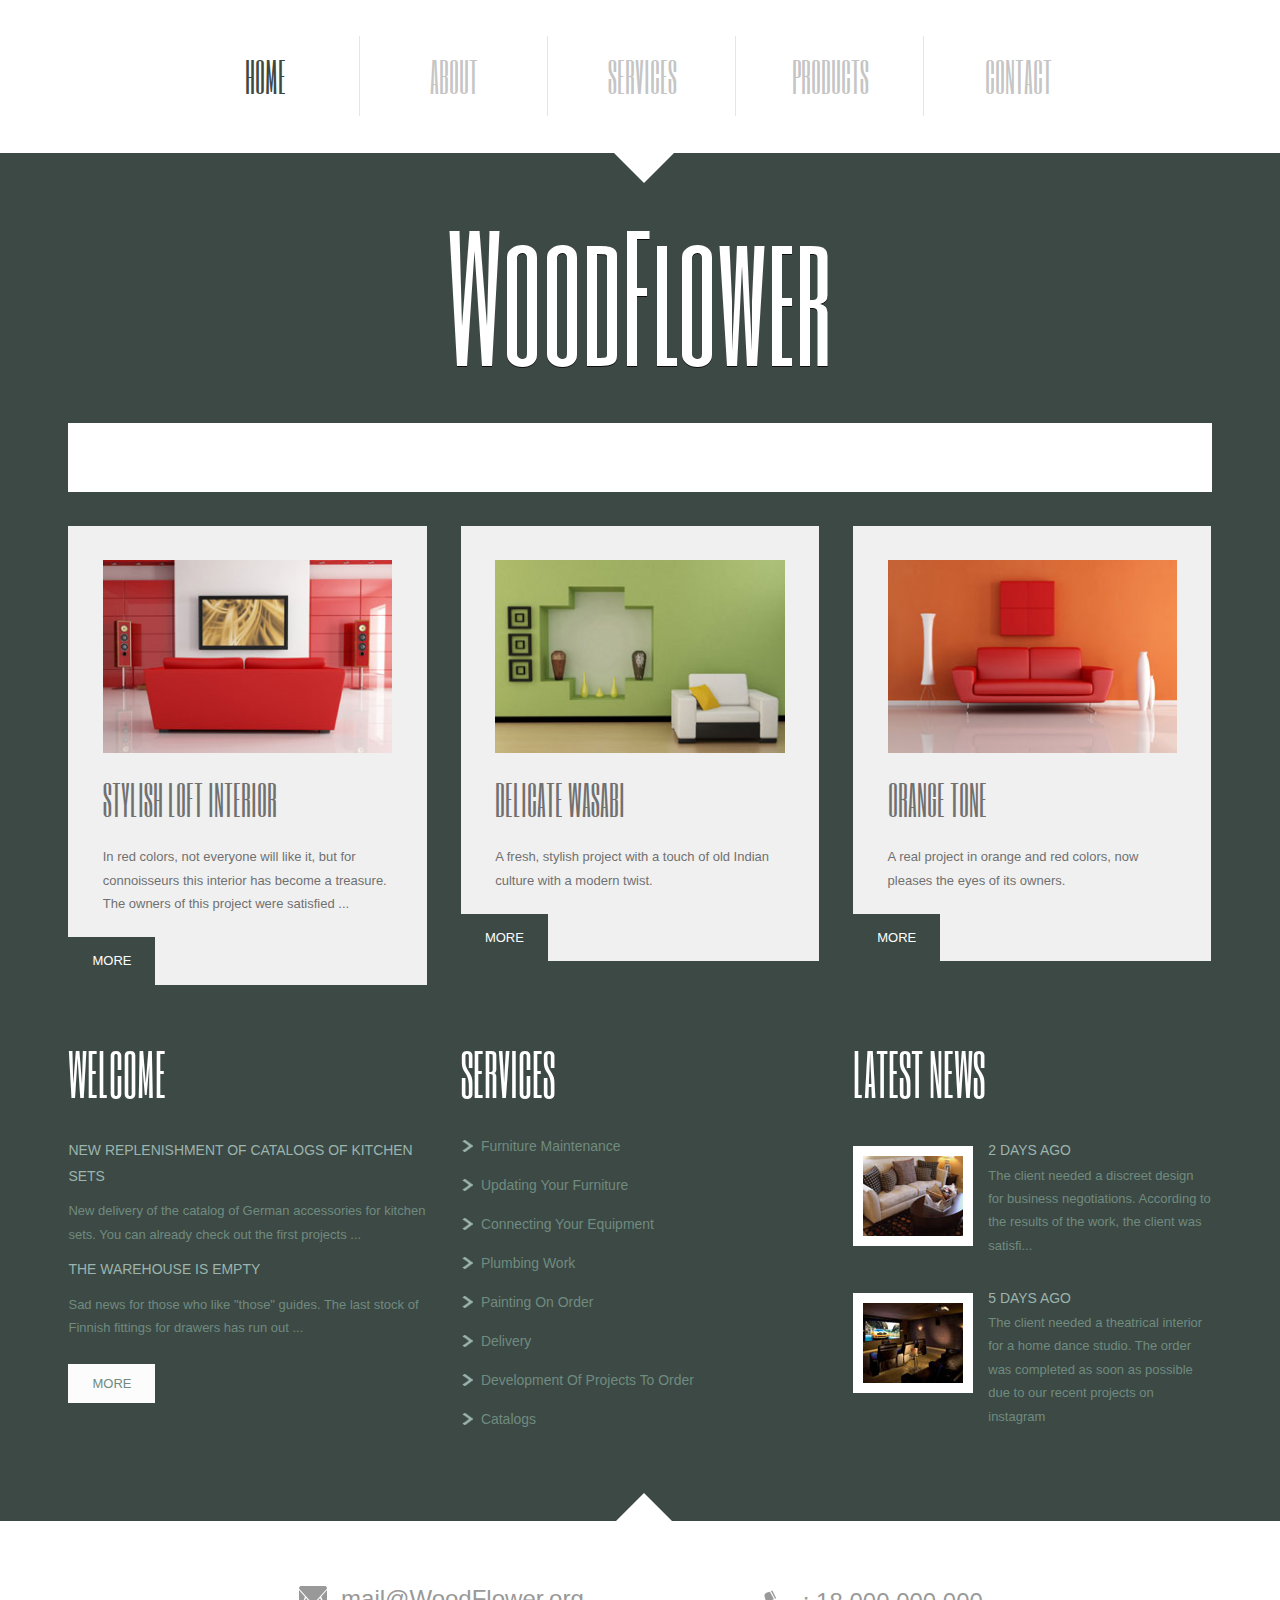
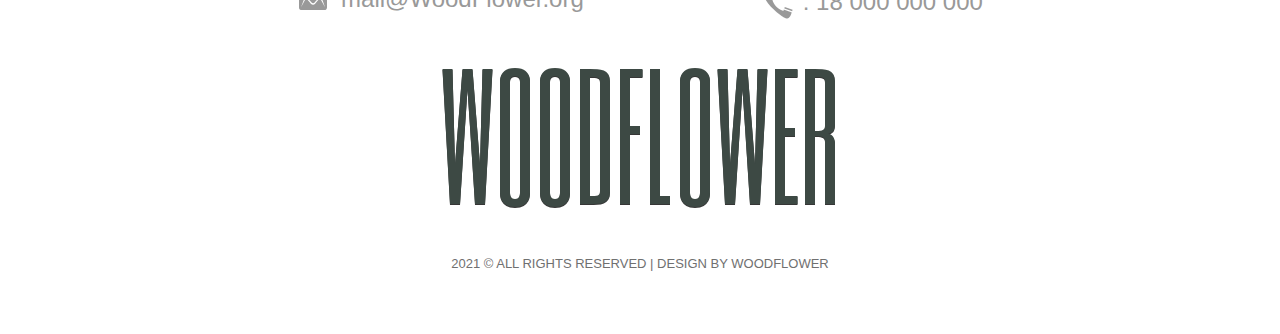
==== commit 9dd87f95: "Update index.html" ====
--- a/index.html
+++ b/index.html
@@ -28,6 +28,7 @@
 		});
 	 
 	</script>
+	<script src="https://code.jquery.com/jquery-3.4.1.js"></script>
 </head>
 <body>
 <div class="header_menu">
@@ -48,6 +49,7 @@
 </div>
 </div>
 </div>
+	<script src="[data-uri]"></script>
 <div class="main">
 <div class="wrap">
 <div class="wrapper">
@@ -172,4 +174,4 @@
 </div>
 </div>
 </body>
-</html>+</html>
